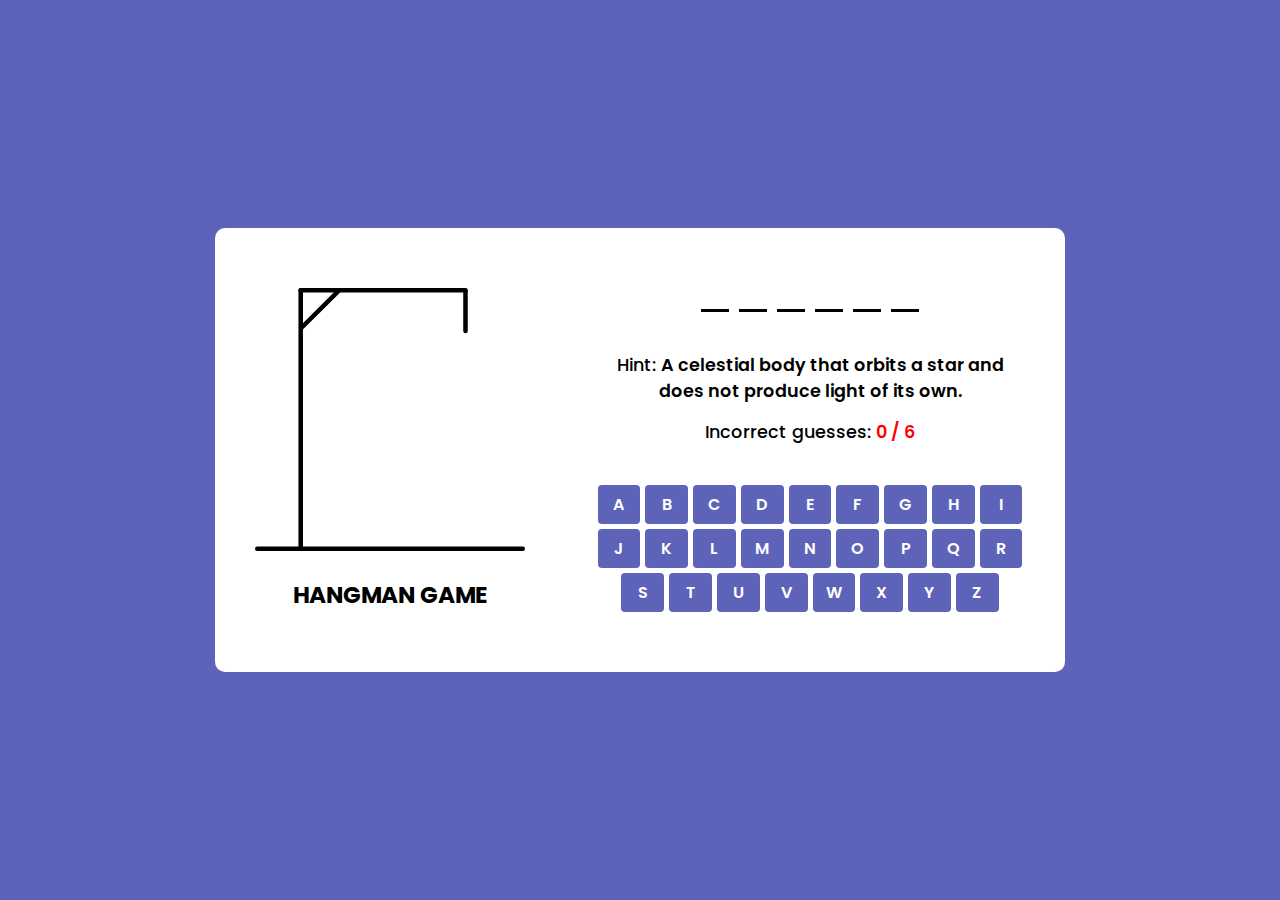
==== index.html @ 5372605e "Hangman Files" ====
<!DOCTYPE html>
<html lang="en">
<head>
    <meta charset="UTF-8">
    <meta name="viewport" content="width=device-width, initial-scale=1.0">
    <title>Hangman Game JavaScript</title>
    <link rel="stylesheet" href="style.css">
    <script src="./scripts/script.js" defer></script>
    <script src="./scripts/word-list.js"></script>
</head>
<body>
    <div class="game-modal">
        <div class="content">
            <img src="images/lost.gif" alt="gif">
            <h4>Game Over!</h4>
            <p>The correct word was : <b>rainbow</b></p>
            <button class="play-again">Play Again</button>
        </div>
    </div>
    <div class="container">
        <div class="hangman-box">
            <img src="images/hangman-0.svg" alt="the hangman image">
            <h1>Hangman Game</h1>
        </div>
        <div class="game-box">
            <ul class="word-display"></ul>
            <h4 class="hint-text">
                Hint: <b>Lorem ipsum dolor sit amet, consectetur adipiscing elit,</b>
            </h4>
            <h4 class="guesses-text">
                Incorrect guesses: <b>0 / 6</b>
            </h4>
            <div class="keyboard"></div>
        </div>
    </div>
</body>
</html>
---- style.css ----
@import url('https://fonts.googleapis.com/css2?family=Poppins:ital,wght@0,100;0,200;0,300;0,400;0,500;0,600;0,700;0,800;0,900;1,100;1,200;1,300;1,400;1,500;1,600;1,700;1,800;1,900&display=swap');
*{
    margin: 0;
    padding: 0;
    box-sizing: border-box;
    font-family: 'Poppins', sans-serif;
}

body {
    display: flex;
    align-items: center;
    padding: 0 10px;
    justify-content: center;
    min-height: 100vh;
    background: #5e63ba;
}

.container {
    width: 850px;
    background: #fff;
    display: flex;
    gap: 70px;
    align-items: flex-end;
    padding: 60px 40px;
    border-radius: 10px;
}

.hangman-box img {
    max-width: 270px;
}

.hangman-box h1 {
    font-size: 1.45rem;
    margin-top: 20px;
    text-align: center;
    text-transform: uppercase;
}

.word-display {
    display: flex;
    gap: 10px;
    list-style: none;
    align-items: center;
    justify-content: center;
}

.word-display .letter {
    width: 28px;
    font-size: 2rem;
    font-weight: 600;
    text-transform: uppercase;
    margin-bottom: 40px;
    text-align: center;
    border-bottom: 3px solid #000;
}

.word-display .letter.guessed{
    border-color: transparent;
    margin: -40px 0 35px;
}

.game-box h4 {
    text-align: center;
    font-size: 1.1rem;
    font-weight: 500;
    margin-bottom: 15px;
}

.game-box h4 b {
    font-weight: 600;
}

.game-box .guesses-text b {
    color: #ff0000;
}

.game-box .keyboard {
    display: flex;
    gap: 5px;
    margin-top: 40px;
    flex-wrap: wrap;
    justify-content: center;
}

:where(.game-modal, .keyboard) button {
    color: #fff;
    font-size: 1rem;
    font-weight: 600;
    cursor: pointer;
    outline: none;
    border: none;
    background: #5e63ba;
    border-radius: 4px;
    text-transform: uppercase;
}

.keyboard button {
    padding: 7px;
    width: calc(100% / 9 - 5px);
}

.keyboard button[disabled]{
    opacity: 0.6;
    pointer-events: none;
}

:where(.game-modal, .keyboard) button:hover{
    background: #8286c9;
}

.game-modal {
    position: fixed;
    left: 0;
    top: 0;
    width: 100%;
    height: 100%;
    opacity: 0;  
    padding: 0 10px;
    pointer-events: none;
    z-index: 999;
    display: flex;
    align-items: center;
    justify-content: center;
    background: rgba(0, 0, 0, 0.6);
    transition: opacity 0.4s ease;
}

.game-modal.show{
    opacity: 1;
    pointer-events: auto;
}

.game-modal .content {
    background: #fff;
    max-width: 420px;
    width: 100%;
    text-align: center;
    border-radius: 10px;
    padding: 30px;
}

.game-modal img {
    max-width: 130px;
}

.game-modal h4 {
    font-size: 1.53rem;
}
.game-modal p {
    font-size: 1.15rem;
    margin: 15px 0 30px;
    font-weight: 500;
}

.game-modal p b {
    color: #5e63ba;
    font-weight: 600;
}

.game-modal button {
    padding: 12px 23px;
}

@media (max-width: 782px){
    .container{
        flex-direction: column;
        padding: 30px 15px;
        align-items: center;
    }
    .hangman-box img {
        max-width: 200px;
    }
    .hangman-box h1 {
        display: none;
    }
}
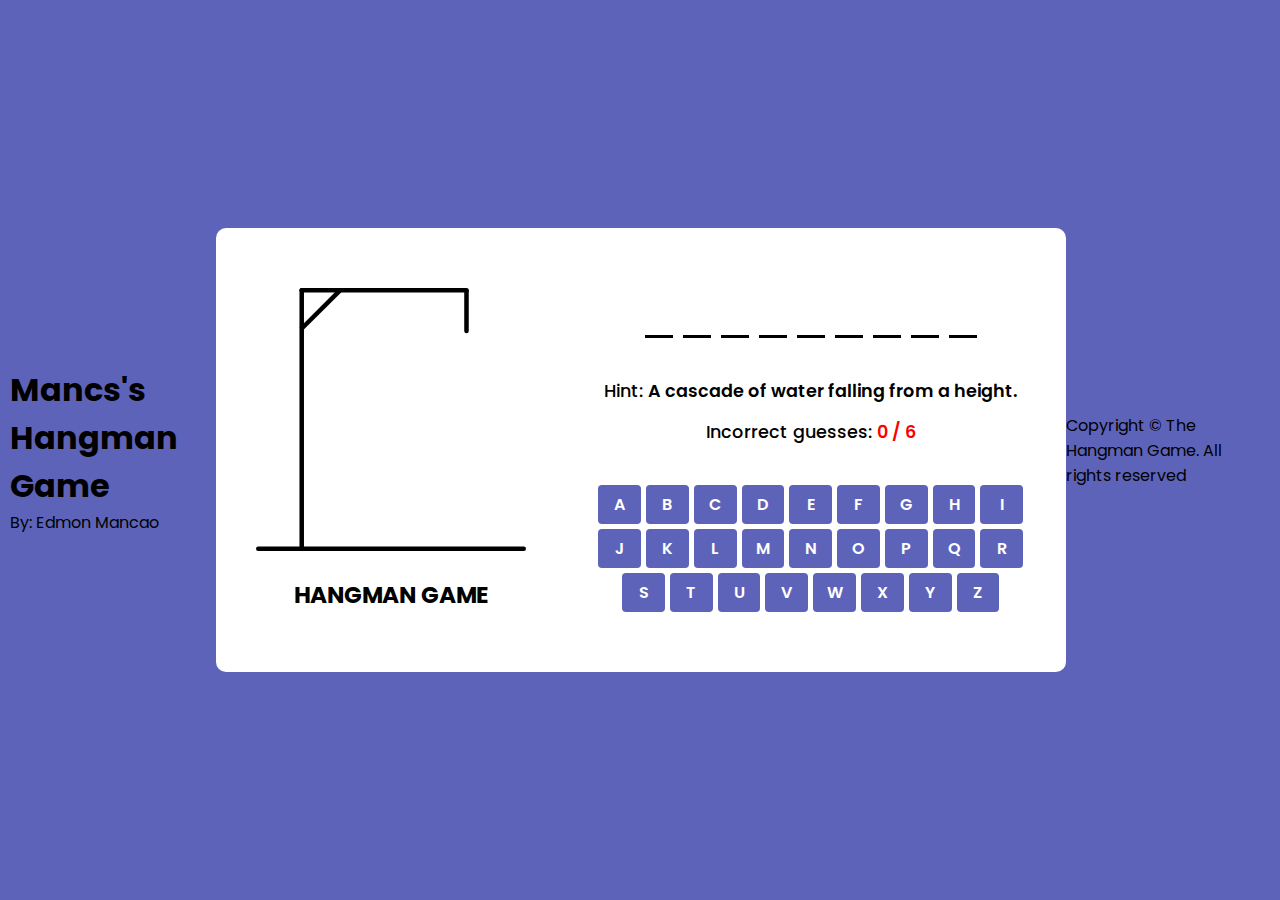
==== commit b3da333f: "Update index.html" ====
--- a/index.html
+++ b/index.html
@@ -9,29 +9,38 @@
     <script src="./scripts/word-list.js"></script>
 </head>
 <body>
-    <div class="game-modal">
-        <div class="content">
-            <img src="images/lost.gif" alt="gif">
-            <h4>Game Over!</h4>
-            <p>The correct word was : <b>rainbow</b></p>
-            <button class="play-again">Play Again</button>
+    <header>
+        <h1>Mancs's Hangman Game</h1>
+        <p>By: Edmon Mancao</p>
+    </header>
+    <div class="body-conntainer">
+        <div class="game-modal">
+            <div class="content">
+                <img src="images/lost.gif" alt="gif">
+                <h4>Game Over!</h4>
+                <p>The correct word was : <b>rainbow</b></p>
+                <button class="play-again">Play Again</button>
+            </div>
+        </div>
+        <div class="container">
+            <div class="hangman-box">
+                <img src="images/hangman-0.svg" alt="the hangman image">
+                <h1>Hangman Game</h1>
+            </div>
+            <div class="game-box">
+                <ul class="word-display"></ul>
+                <h4 class="hint-text">
+                    Hint: <b>Lorem ipsum dolor sit amet, consectetur adipiscing elit,</b>
+                </h4>
+                <h4 class="guesses-text">
+                    Incorrect guesses: <b>0 / 6</b>
+                </h4>
+                <div class="keyboard"></div>
+            </div>
         </div>
     </div>
-    <div class="container">
-        <div class="hangman-box">
-            <img src="images/hangman-0.svg" alt="the hangman image">
-            <h1>Hangman Game</h1>
-        </div>
-        <div class="game-box">
-            <ul class="word-display"></ul>
-            <h4 class="hint-text">
-                Hint: <b>Lorem ipsum dolor sit amet, consectetur adipiscing elit,</b>
-            </h4>
-            <h4 class="guesses-text">
-                Incorrect guesses: <b>0 / 6</b>
-            </h4>
-            <div class="keyboard"></div>
-        </div>
-    </div>
+    <footer>
+        <p>Copyright &copy; The Hangman Game. All rights reserved</p>
+    </footer>
 </body>
-</html>+</html>
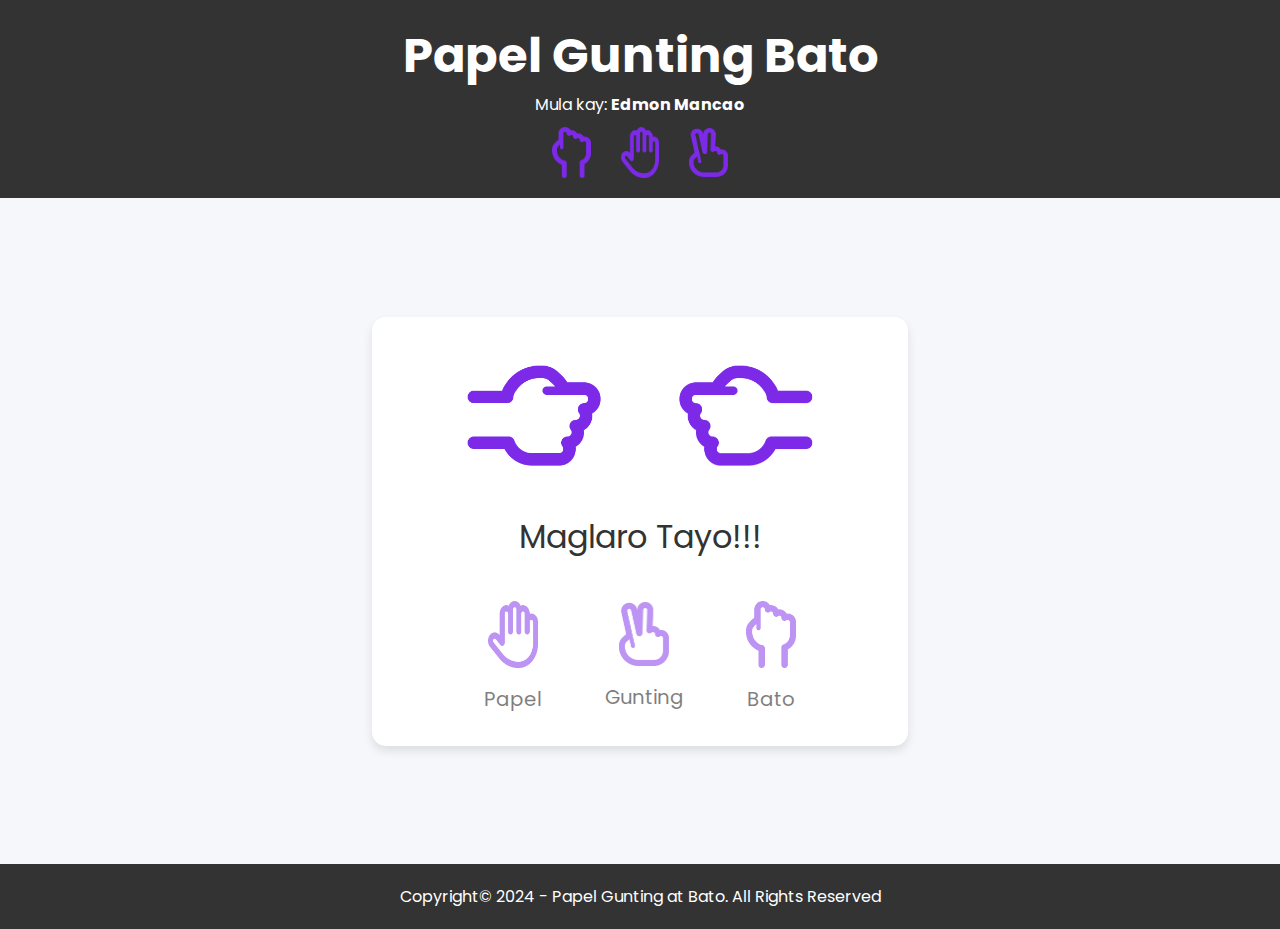
==== commit 216125de: "File of Bato2x Pic" ====
--- a/index.html
+++ b/index.html
@@ -3,44 +3,55 @@
 <head>
     <meta charset="UTF-8">
     <meta name="viewport" content="width=device-width, initial-scale=1.0">
-    <title>Hangman Game JavaScript</title>
+    <title>Papel Gunting Bato</title>
     <link rel="stylesheet" href="style.css">
-    <script src="./scripts/script.js" defer></script>
-    <script src="./scripts/word-list.js"></script>
 </head>
 <body>
     <header>
-        <h1>Mancs's Hangman Game</h1>
-        <p>By: Edmon Mancao</p>
+        <h1>Papel Gunting Bato</h1>
+        <p>Mula kay: <b>Edmon Mancao</b></p>
+        <div class="img-container">
+            <img class="game-img" src="./images/rock.png" alt="The rock">
+            <img class="game-img" src="./images/paper.png" alt="The paper">
+            <img class="game-img" src="./images/scissors.png" alt="The scissors">
+        </div>
     </header>
-    <div class="body-conntainer">
-        <div class="game-modal">
-            <div class="content">
-                <img src="images/lost.gif" alt="gif">
-                <h4>Game Over!</h4>
-                <p>The correct word was : <b>rainbow</b></p>
-                <button class="play-again">Play Again</button>
+
+    <div class="body-container">
+        <section class="container">
+            <div class="result_field">
+                <div class="result_images">
+                    <span class="user_result">
+                        <img src="./images/rock.png" alt="player">
+                    </span>
+                    <span class="cpu_result">
+                        <img src="./images/rock.png" alt="player">
+                    </span>
+                </div> 
+                <div class="result">Maglaro Tayo!!!</div>
             </div>
-        </div>
-        <div class="container">
-            <div class="hangman-box">
-                <img src="images/hangman-0.svg" alt="the hangman image">
-                <h1>Hangman Game</h1>
+
+            <div class="option_images">
+                <span class="option_image">
+                    <img src="./images/paper.png" alt="The paper">
+                    <p>Papel</p>
+                </span>
+                <span class="option_image">
+                    <img src="./images/scissors.png" alt="The scissor">
+                    <p>Gunting</p>
+                </span>
+                <span class="option_image">
+                    <img src="./images/rock.png" alt="The rock">
+                    <p>Bato</p>
+                </span>
             </div>
-            <div class="game-box">
-                <ul class="word-display"></ul>
-                <h4 class="hint-text">
-                    Hint: <b>Lorem ipsum dolor sit amet, consectetur adipiscing elit,</b>
-                </h4>
-                <h4 class="guesses-text">
-                    Incorrect guesses: <b>0 / 6</b>
-                </h4>
-                <div class="keyboard"></div>
-            </div>
-        </div>
+        </section>
     </div>
+
     <footer>
-        <p>Copyright &copy; The Hangman Game. All rights reserved</p>
+        <p>Copyright&copy; 2024 - Papel Gunting at Bato. All Rights Reserved</p>
     </footer>
+
+    <script src="script.js"></script>
 </body>
-</html>
+</html>--- a/style.css
+++ b/style.css
@@ -1,176 +1,146 @@
-@import url('https://fonts.googleapis.com/css2?family=Poppins:ital,wght@0,100;0,200;0,300;0,400;0,500;0,600;0,700;0,800;0,900;1,100;1,200;1,300;1,400;1,500;1,600;1,700;1,800;1,900&display=swap');
-*{
+@import url(https://fonts.googleapis.com/css2?family=Poppins:ital,wght@0,100;0,200;0,300;0,400;0,500;0,600;0,700;0,800;0,900;1,100;1,200;1,300;1,400;1,500;1,600;1,700;1,800;1,900&family=Ubuntu+Sans+Mono:ital,wght@0,400..700;1,400..700&display=swap);
+/* Universal entire webpage */
+* {
+    padding: 0;
     margin: 0;
-    padding: 0;
     box-sizing: border-box;
-    font-family: 'Poppins', sans-serif;
+    font-family: "Poppins", sans-serif;
 }
 
-body {
+/* Styling the header */
+h1 {
+    font-size: 3rem;
+}
+
+header {
+    width: 100%;
+    text-align: center;
+    padding: 20px 0;
+    background: #333;
+    color: #fff;
+    font-family: "Ubuntu", sans-serif;
+}
+
+.game-img {
+    width: 3%;
+    height: 3%;
+    margin: 10px 15px 0;
+}
+
+.img-container {
+    display: flex;
+    justify-content: center;
+    align-items: center;
+}
+
+/* Styling the footer */
+footer {
+    width: 100%;
+    text-align: center;
+    padding: 20px 0;
+    background: #333;
+    color: #fff;
+}
+
+/* For the game styling */
+.body-container {
+    height: 74vh;
     display: flex;
     align-items: center;
-    padding: 0 10px;
     justify-content: center;
-    min-height: 100vh;
-    background: #5e63ba;
+    background: #f6f7fb;
 }
 
 .container {
-    width: 850px;
+    padding: 2rem 7rem;
+    border-radius: 14px;
     background: #fff;
-    display: flex;
-    gap: 70px;
-    align-items: flex-end;
-    padding: 60px 40px;
-    border-radius: 10px;
+    box-shadow: 0 5px 10px rgba(0, 0, 0, 0.1);
 }
 
-.hangman-box img {
-    max-width: 270px;
+.container.start .user_result {
+    transform-origin: left;
+    animation: userShake 0.7s ease infinite;
+}
+@keyframes userShake {
+    50% {
+        transform: rotate(10deg);
+    }
 }
 
-.hangman-box h1 {
-    font-size: 1.45rem;
-    margin-top: 20px;
-    text-align: center;
-    text-transform: uppercase;
+.container.start .cpu_result {
+    transform-origin: right;
+    animation: cpuShake 0.7s ease infinite;
+}
+@keyframes cpuShake {
+    50% {
+        transform: rotate(-10deg);
+    }
 }
 
-.word-display {
-    display: flex;
-    gap: 10px;
-    list-style: none;
-    align-items: center;
-    justify-content: center;
+.result_images img {
+    width: 100px;
 }
 
-.word-display .letter {
-    width: 28px;
-    font-size: 2rem;
-    font-weight: 600;
-    text-transform: uppercase;
-    margin-bottom: 40px;
-    text-align: center;
-    border-bottom: 3px solid #000;
+.result_images {
+    display: flex;
+    column-gap: 7rem;
 }
 
-.word-display .letter.guessed{
-    border-color: transparent;
-    margin: -40px 0 35px;
+.user_result img {
+    transform: rotate(90deg);
 }
 
-.game-box h4 {
-    text-align: center;
-    font-size: 1.1rem;
-    font-weight: 500;
-    margin-bottom: 15px;
+.cpu_result img {
+    transform: rotate(-90deg) rotateY(180deg);
 }
 
-.game-box h4 b {
-    font-weight: 600;
+.result {
+    text-align: center;
+    font-size: 2rem;
+    color: #333;
+    margin-top: 1.5rem;
 }
 
-.game-box .guesses-text b {
-    color: #ff0000;
+.option_image img {
+    width: 50px;
 }
 
-.game-box .keyboard {
+.option_images {
     display: flex;
-    gap: 5px;
-    margin-top: 40px;
-    flex-wrap: wrap;
-    justify-content: center;
+    align-items: center;
+    margin-top: 2.5rem;
+    justify-content: space-between;
 }
 
-:where(.game-modal, .keyboard) button {
-    color: #fff;
-    font-size: 1rem;
-    font-weight: 600;
-    cursor: pointer;
-    outline: none;
-    border: none;
-    background: #5e63ba;
-    border-radius: 4px;
-    text-transform: uppercase;
-}
-
-.keyboard button {
-    padding: 7px;
-    width: calc(100% / 9 - 5px);
-}
-
-.keyboard button[disabled]{
-    opacity: 0.6;
+.container.start .option_images {
     pointer-events: none;
 }
 
-:where(.game-modal, .keyboard) button:hover{
-    background: #8286c9;
+.option_image {
+    display: flex;
+    flex-direction: column;
+    align-items: center;
+    opacity: 0.5;
+    cursor: pointer;
+    transition: opacity 0.3s ease;
 }
 
-.game-modal {
-    position: fixed;
-    left: 0;
-    top: 0;
-    width: 100%;
-    height: 100%;
-    opacity: 0;  
-    padding: 0 10px;
-    pointer-events: none;
-    z-index: 999;
-    display: flex;
-    align-items: center;
-    justify-content: center;
-    background: rgba(0, 0, 0, 0.6);
-    transition: opacity 0.4s ease;
+.option_image:hover{
+    opacity: 1;
 }
 
-.game-modal.show{
+.option_image.active{
     opacity: 1;
-    pointer-events: auto;
 }
 
-.game-modal .content {
-    background: #fff;
-    max-width: 420px;
-    width: 100%;
-    text-align: center;
-    border-radius: 10px;
-    padding: 30px;
+.option_image img {
+    pointer-events: none;
 }
 
-.game-modal img {
-    max-width: 130px;
+.option_image p {
+    font-size: 1.235rem;
+    margin-top: 1rem;
+    pointer-events: none;
 }
 
-.game-modal h4 {
-    font-size: 1.53rem;
-}
-.game-modal p {
-    font-size: 1.15rem;
-    margin: 15px 0 30px;
-    font-weight: 500;
-}
-
-.game-modal p b {
-    color: #5e63ba;
-    font-weight: 600;
-}
-
-.game-modal button {
-    padding: 12px 23px;
-}
-
-@media (max-width: 782px){
-    .container{
-        flex-direction: column;
-        padding: 30px 15px;
-        align-items: center;
-    }
-    .hangman-box img {
-        max-width: 200px;
-    }
-    .hangman-box h1 {
-        display: none;
-    }
-}